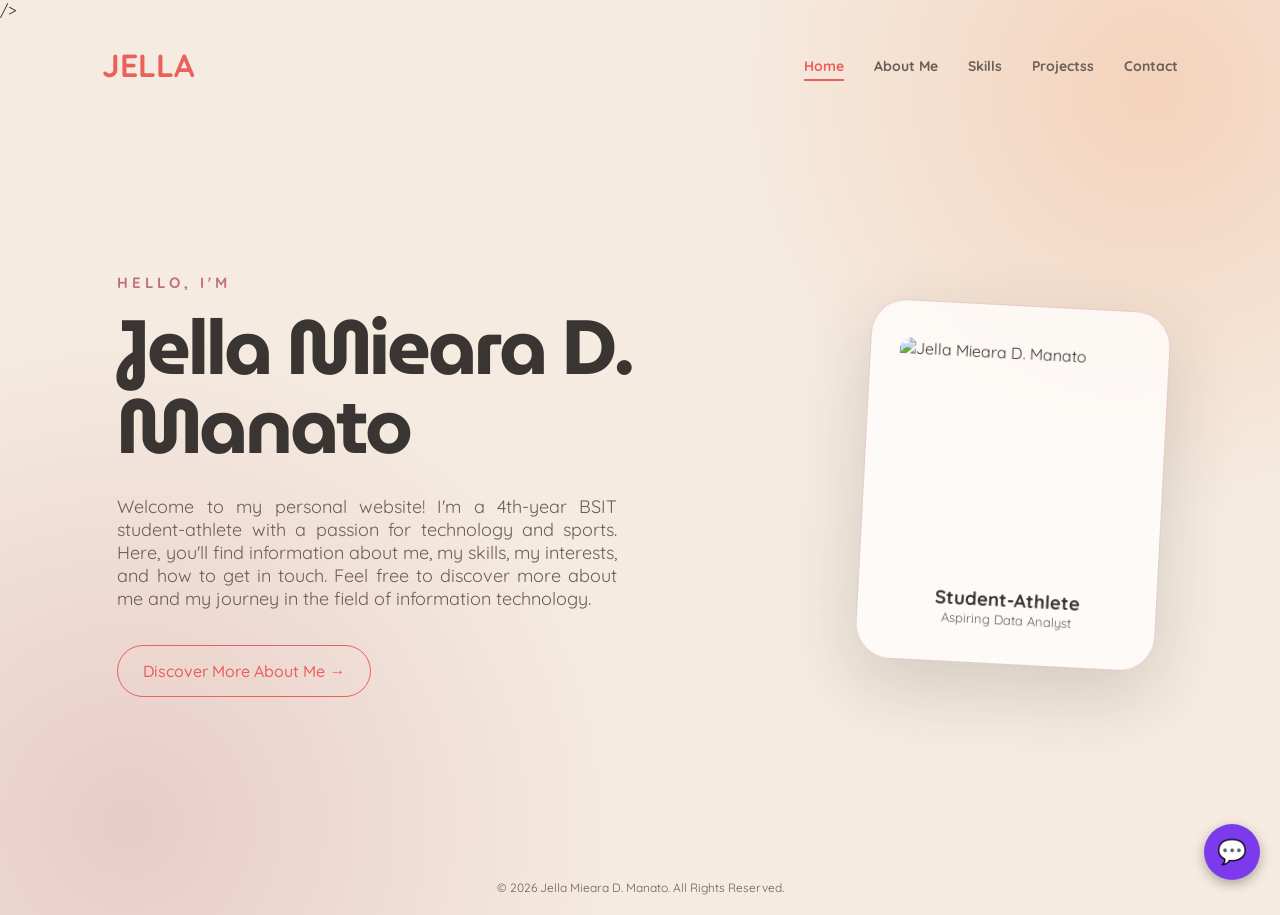
==== index.html @ f7e88230 "Add files via upload" ====
<!doctype html>
<html lang="en">
  <head>
    <meta charset="UTF-8" />
    <meta name="viewport" content="width=device-width, initial-scale=1.0" />
    <title>Jella Mieara Manato | Portfolio</title>
    <link rel="preconnect" href="https://fonts.googleapis.com" />
    <link rel="preconnect" href="https://fonts.gstatic.com" crossorigin />
    <link
      href="https://fonts.googleapis.com/css2?family=MuseoModerno:wght@400;500;700;800&family=Quicksand:wght@300;400;500;600;700&display=swap"
      rel="stylesheet"
    />
    />
    <link rel="stylesheet" href="style.css" />
    <style>
      .brand-name {
        font-family: "MuseoModerno", "Trebuchet MS", sans-serif;
      }
    </style>
  </head>
  <body>
    <header>
      <nav class="navbar">
        <div class="logo">JELLA</div>
        <ul class="nav-links">
          <li>
            <strong><a href="index.html" class="active">Home</a></strong>
          </li>
          <li>
            <strong><a href="about.html">About Me</a></strong>
          </li>
          <li>
            <strong><a href="skills.html">Skills</a></strong>
          </li>
          <li>
            <strong><a href="projects.html">Projectss</a></strong>
          </li>
          <li>
            <strong><a href="contact.html">Contact</a></strong>
          </li>
        </ul>
      </nav>
    </header>
    <main class="page">
      <div class="hero-content">
        <div class="hero-text">
          <p class="small-title">HELLO, I'M</p>
          <h1>
            <span class="first-name brand-name">Jella Mieara D. Manato </span
            ><br /><span class="brand-name"></span>
          </h1>
          <p class="description">
            Welcome to my personal website! I'm a 4th-year BSIT student-athlete
            with a passion for technology and sports. Here, you'll find
            information about me, my skills, my interests, and how to get in
            touch. Feel free to discover more about me and my journey in the
            field of information technology.
          </p>
          <a href="about.html" class="button"> Discover More About Me → </a>
        </div>
        <div class="profile-card">
          <div class="profile-circle">
            <img src="images/profile.jpg" alt="Jella Mieara D. Manato" />
          </div>
          <h3>Student-Athlete</h3>
          <p>Aspiring Data Analyst</p>
        </div>
      </div>
    </main>
    <footer>
      <p>© 2026 Jella Mieara D. Manato. All Rights Reserved.</p>
    </footer>
    <script src="chatbot.js"></script>
  </body>
</html>
---- style.css ----
/*========== COLOR PALETTE (Pantone 2024 – Peach Fuzz) ==========*/
:root {
  --peach: #f2a679; /* Primary — Peach Fuzz */
  --rose: #c1707a; /* Primary — Dusty Rose */
  --cream: #f5ebe0; /* Neutral — background */
  --cream-alt: #fbf5ee; /* Neutral — lighter background/panels */
  --charcoal: #3a3532; /* Text — dark neutral */
  --charcoal-soft: #6b5f58; /* Text — muted */
  --coral: #e8615c; /* Accent */
  --border: #e3cfc0; /* Neutral border */
  --white: #ffffff;
}

/*RESET*/
* {
  margin: 0;
  padding: 0;
  box-sizing: border-box;
}
html {
  scroll-behavior: smooth;
}
body {
  font-family: "Quicksand", "Helvetica Neue", "Segoe UI", Arial, sans-serif;
  font-weight: 400;
  background: var(--cream);
  color: var(--charcoal);
}

/*NAVIGATION*/
header {
  width: 100%;
  padding: 25px 8%;
  position: relative;
  z-index: 10;
}
.navbar {
  display: flex;
  justify-content: space-between;
  align-items: center;
  max-width: 1200px;
  margin: auto;
}
.logo {
  font-size: 32px;
  font-weight: 700;
  color: var(--coral);
}
.nav-links {
  display: flex;
  gap: 30px;
  list-style: none;
}
.nav-links a {
  text-decoration: none;
  color: var(--charcoal-soft);
  font-family: "Quicksand", "Helvetica Neue", "Segoe UI", Arial, sans-serif;
  font-size: 14px;
  font-weight: 700;
  position: relative;
  transition: 0.3s;
}
.nav-links a:hover,
.nav-links a.active {
  color: var(--coral);
}
.nav-links a::after {
  content: "";
  position: absolute;
  width: 0;
  height: 2px;
  left: 0;
  bottom: -6px;
  background: var(--coral);
  transition: 0.3s;
}
.nav-links a:hover::after,
.nav-links a.active::after {
  width: 100%;
}

/*PAGE BACKGROUND*/
body {
  min-height: 100vh;
  background:
    radial-gradient(
      circle at 90% 10%,
      rgba(242, 166, 121, 0.35),
      transparent 30%
    ),
    radial-gradient(
      circle at 10% 90%,
      rgba(193, 112, 122, 0.25),
      transparent 35%
    ),
    var(--cream);
}

/*MAIN PAGE*/
.page {
  min-height: calc(100vh - 150px);
  padding: 50px 8%;
  max-width: 1250px;
  margin: auto;
  display: flex;
  flex-direction: column;
  justify-content: center;
}

/*HOME*/
.hero-content {
  display: flex;
  justify-content: space-between;
  align-items: center;
  gap: 60px;
  flex-wrap: wrap;
}
.hero-text {
  max-width: 620px;
  flex: 1 1 420px;
}
.small-title {
  color: var(--rose);
  font-family: "Quicksand", "Helvetica Neue", "Segoe UI", Arial, sans-serif;
  letter-spacing: 4px;
  font-size: 15px;
  font-weight: 700;
  margin-bottom: 15px;
}
.hero-text h1 {
  font-size: clamp(38px, 6vw, 90px);
  line-height: 1;
  letter-spacing: -3px;
  margin-bottom: 30px;
  font-weight: 700;
  word-break: break-word;
}
.hero-text h1 span {
  color: var(--coral);
}
.hero-text h1 .first-name {
  color: inherit;
  white-space: normal;
}
.description {
  color: var(--charcoal-soft);
  font-family: "Quicksand", "Helvetica Neue", "Segoe UI", Arial, sans-serif;
  font-size: 18px;
  text-align: justify;
  max-width: 500px;
  margin-bottom: 35px;
}
.button {
  display: inline-block;
  padding: 15px 25px;
  border: 1px solid var(--coral);
  border-radius: 50px;
  color: var(--coral);
  text-decoration: none;
  font-family: "Quicksand", "Helvetica Neue", "Segoe UI", Arial, sans-serif;
  font-weight: 500;
  transition: 0.3s;
}
.button:hover {
  background: var(--coral);
  color: white;
  transform: translateY(-4px);
  box-shadow: 0 12px 30px rgba(232, 97, 92, 0.3);
}

/* PROFILE */
.profile-card {
  width: 300px;
  height: 360px;
  display: flex;
  flex-direction: column;
  justify-content: center;
  align-items: center;
  background: rgba(255, 255, 255, 0.75);
  border: 1px solid rgba(193, 112, 122, 0.35);
  border-radius: 35px;
  box-shadow: 0 25px 70px rgba(58, 53, 50, 0.18);
  backdrop-filter: blur(12px);
  transform: rotate(3deg);
  transition: 0.4s;
}
.profile-card:hover {
  transform: rotate(0deg) translateY(-10px);
}
.profile-circle {
  width: 240px;
  height: 220px;
  display: flex;
  justify-content: center;
  align-items: center;
  border-radius: 12px;
  overflow: hidden;
}
.profile-card h3 {
  margin-top: 25px;
  font-family: "Quicksand", "Helvetica Neue", "Segoe UI", Arial, sans-serif;
  font-weight: 700;
  color: var(--charcoal);
}
.profile-card p {
  color: var(--charcoal-soft);
  font-family: "Quicksand", "Helvetica Neue", "Segoe UI", Arial, sans-serif;
  font-size: 13px;
  font-weight: 400;
}
.profile-circle img {
  width: 100%;
  height: 100%;
  object-fit: contain;
  border-radius: 0;
}

/*PAGE HEADING*/
.page-heading {
  margin-bottom: 45px;
}
.page-heading p {
  color: var(--rose);
  font-family: "Quicksand", "Helvetica Neue", "Segoe UI", Arial, sans-serif;
  font-size: 12px;
  letter-spacing: 3px;
  font-weight: 700;
  margin-bottom: 8px;
}
.page-heading h1 {
  font-size: clamp(40px, 6vw, 70px);
  letter-spacing: -3px;
  font-weight: 700;
}
.next-page-button {
  position: fixed;
  top: 50%;
  right: 8%;
  width: 44px;
  height: 44px;
  display: inline-flex;
  align-items: center;
  justify-content: center;
  border: 1px solid var(--coral);
  border-radius: 50%;
  color: var(--coral);
  font-size: 24px;
  line-height: 1;
  text-decoration: none;
  transform: translateY(-50%);
  transition: 0.3s;
}
.next-page-button:hover,
.next-page-button:focus-visible {
  background: var(--coral);
  color: white;
  transform: translate(4px, -50%);
  box-shadow: 0 10px 25px rgba(232, 97, 92, 0.3);
}
.next-page-button:focus-visible {
  outline: 2px solid var(--rose);
  outline-offset: 3px;
}
.interests-next-button {
  top: auto;
  bottom: 45px;
  transform: none;
}
.interests-next-button:hover,
.interests-next-button:focus-visible {
  transform: translateX(4px);
}

/*ABOUT*/
.about-layout {
  display: flex;
  flex-direction: column;
  gap: 30px;
  max-width: 1100px;
  margin: 0 auto;
}
.about-top-row {
  display: flex;
  gap: 30px;
  align-items: stretch;
}
.about-image {
  flex: 1;
  overflow: hidden;
  border-radius: 30px;
  background: var(--cream-alt);
  box-shadow: 0 25px 60px rgba(58, 53, 50, 0.16);
  transform: rotate(-1deg);
  transition:
    transform 0.4s ease,
    box-shadow 0.4s ease;
}
.about-image:hover {
  transform: rotate(0deg) translateY(-6px);
  box-shadow: 0 30px 70px rgba(58, 53, 50, 0.22);
}
.about-image img {
  width: 100%;
  height: 100%;
  display: block;
  object-fit: cover;
}
.about-card {
  flex: 1;
  padding: 45px 40px;
  background: var(--white);
  border: 1px solid var(--border);
  border-radius: 30px;
  box-shadow: 0 15px 40px rgba(58, 53, 50, 0.08);
  display: flex;
  flex-direction: column;
}
.about-card.dark {
  flex: 1.4;
  background: linear-gradient(160deg, var(--peach), #eb9463);
  color: var(--charcoal);
  text-align: justify;
  box-shadow: 0 25px 55px rgba(232, 97, 92, 0.22);
}
.about-card h2 {
  margin-bottom: 20px;
  font-family: "Quicksand", "Helvetica Neue", "Segoe UI", Arial, sans-serif;
  font-weight: 700;
  font-size: 28px;
  letter-spacing: -0.5px;
}
.about-card p {
  color: var(--charcoal-soft);
  font-family: "Quicksand", "Helvetica Neue", "Segoe UI", Arial, sans-serif;
  font-weight: 400;
  font-size: 15px;
  line-height: 1.7;
  margin-bottom: 16px;
}
.about-card.dark p {
  color: #4a3a30;
}
.about-card:not(.dark) {
  justify-content: center;
}
.info {
  padding: 16px 0;
  border-bottom: 1px solid var(--border);
  transition: padding-left 0.25s ease;
}
.info:hover {
  padding-left: 6px;
}
.info:last-child {
  border-bottom: none;
}
.info span {
  display: block;
  color: var(--rose);
  font-family: "Quicksand", "Helvetica Neue", "Segoe UI", Arial, sans-serif;
  font-size: 10px;
  letter-spacing: 2px;
  font-weight: 700;
  margin-bottom: 6px;
}
.info strong {
  white-space: nowrap;
  font-size: 15px;
  color: var(--charcoal);
  font-family: "Quicksand", "Helvetica Neue", "Segoe UI", Arial, sans-serif;
  font-weight: 500;
}

/*SKILLS*/
.skills-grid {
  display: flex;
  flex-wrap: wrap;
  gap: 20px;
  max-width: 1100px;
  margin: 0 auto;
  justify-content: center;
}
.skill-card {
  flex: 0 1 200px;
  min-height: 220px;
  padding: 30px;
  background: var(--white);
  border: 1px solid var(--border);
  border-radius: 25px;
  cursor: pointer;
  transition: 0.3s;
}
.skill-card:hover {
  transform: translateY(-10px);
  box-shadow: 0 20px 45px rgba(232, 97, 92, 0.18);
}
.skill-card:focus-visible {
  outline: 2px solid var(--coral);
  outline-offset: 2px;
}
.skill-card span {
  color: var(--rose);
  font-family: "Quicksand", "Helvetica Neue", "Segoe UI", Arial, sans-serif;
  font-size: 12px;
  font-weight: 700;
}
.skill-card h2 {
  margin-top: 45px;
  margin-bottom: 10px;
  text-align: center;
  font-family: "Quicksand", "Helvetica Neue", "Segoe UI", Arial, sans-serif;
  font-weight: 700;
}
.skill-card.active {
  background: linear-gradient(145deg, var(--peach), var(--coral));
  border-color: rgba(255, 255, 255, 0.4);
  color: var(--white);
  transform: translateY(-8px);
  box-shadow: 0 20px 45px rgba(232, 97, 92, 0.3);
}
.skill-card.active span,
.skill-card.active h2,
.skill-card.active .skill-description {
  color: var(--white);
}
.skill-description {
  max-height: 0;
  overflow: hidden;
  opacity: 0;
  margin: 0;
  color: var(--charcoal-soft);
  font-family: "Quicksand", "Helvetica Neue", "Segoe UI", Arial, sans-serif;
  font-size: 14px;
  transition:
    max-height 0.3s ease,
    opacity 0.3s ease,
    margin-top 0.3s ease;
  justify-content: center;
}
.skill-card.active .skill-description {
  max-height: 80px;
  opacity: 1;
  margin-top: 8px;
}

/*PROJECTS*/
.projects-slider {
  max-width: 1100px;
  margin: 0 auto;
  overflow: visible;
}
.projects-grid {
  display: flex;
  flex-wrap: wrap;
  gap: 25px;
  width: 100%;
  padding: 10px 0 18px;
}
.projects-card {
  flex: 1 1 320px;
  min-height: 330px;
  padding: 35px;
  background: var(--white);
  border: 1px solid var(--border);
  border-radius: 30px;
  transition: 0.3s ease;
  cursor: pointer;
}
.projects-card:hover {
  transform: translateY(-8px) scale(1.02);
  box-shadow: 0 20px 45px rgba(232, 97, 92, 0.18);
}
.projects-card.active {
  background: linear-gradient(145deg, var(--peach), var(--coral));
  color: var(--white);
  border-color: rgba(255, 255, 255, 0.4);
  transform: translateY(-12px) scale(1.02);
  box-shadow: 0 20px 45px rgba(232, 97, 92, 0.3);
}
.projects-card.active span,
.projects-card.active h2,
.projects-card.active p {
  color: var(--white);
}
.projects-card span,
.projects-card h2,
.projects-card p {
  font-family: "Quicksand", "Helvetica Neue", "Segoe UI", Arial, sans-serif;
  font-weight: 400;
}
.projects-card span,
.projects-card h2 {
  font-weight: 700;
}
.projects-card.featured {
  background: var(--peach);
  color: var(--charcoal);
}
.projects-card.featured:hover {
  transform: translateY(-18px) scale(1.02);
}
.icon {
  width: 55px;
  height: 55px;
  display: flex;
  justify-content: center;
  align-items: center;
  border-radius: 16px;
  background: var(--cream-alt);
  color: var(--coral);
  font-size: 25px;
  margin-bottom: 30px;
}
.featured .icon {
  background: rgba(255, 255, 255, 0.5);
  color: var(--charcoal);
}
.projects-card > span {
  font-size: 10px;
  letter-spacing: 3px;
  color: var(--rose);
}
.featured > span {
  color: #5b3f36;
}
.projects-card h2 {
  margin: 10px 0 15px;
}
.projects-card p {
  color: var(--charcoal-soft);
}
.featured p {
  color: #5b3f36;
}

/*CONTACT*/
.contact-layout {
  display: flex;
  gap: 60px;
  align-items: flex-start;
  margin-top: 10px;
}
.contact-info {
  flex: 1;
}
.contact-info h2 {
  font-size: 35px;
  margin-bottom: 15px;
  font-family: "Quicksand", "Helvetica Neue", "Segoe UI", Arial, sans-serif;
  font-weight: 700;
}
.contact-info > p {
  color: var(--charcoal-soft);
  margin-bottom: 30px;
  font-family: "Quicksand", "Helvetica Neue", "Segoe UI", Arial, sans-serif;
}
.contact-item {
  padding: 18px 0;
  border-bottom: 1px solid var(--border);
}
.contact-item span {
  display: block;
  color: var(--rose);
  font-size: 10px;
  letter-spacing: 2px;
  margin-bottom: 5px;
  font-family: "Quicksand", "Helvetica Neue", "Segoe UI", Arial, sans-serif;
  font-weight: 700;
}
.contact-item a {
  color: var(--coral);
  text-decoration: none;
  font-family: "Quicksand", "Helvetica Neue", "Segoe UI", Arial, sans-serif;
}
.contact-form {
  flex: 1;
  margin-top: 34px;
  padding: 35px;
  background: var(--white);
  border: 1px solid var(--border);
  border-radius: 25px;
}
.contact-form label {
  display: block;
  color: var(--charcoal-soft);
  font-size: 13px;
  margin-bottom: 7px;
  font-family: "Quicksand", "Helvetica Neue", "Segoe UI", Arial, sans-serif;
}
.contact-form input,
.contact-form textarea {
  width: 100%;
  padding: 14px;
  margin-bottom: 18px;
  background: var(--cream-alt);
  color: var(--charcoal);
  border: 1px solid var(--border);
  border-radius: 10px;
  font-family: inherit;
  outline: none;
}
.contact-form input:focus,
.contact-form textarea:focus {
  border-color: var(--coral);
}
.contact-form button {
  width: 100%;
  padding: 15px;
  border: none;
  border-radius: 10px;
  background: var(--coral);
  color: white;
  font-weight: bold;
  cursor: pointer;
  transition: 0.3s;
  font-family: "Quicksand", "Helvetica Neue", "Segoe UI", Arial, sans-serif;
}
.contact-form button:hover {
  background: var(--rose);
  transform: translateY(-3px);
}

/*FOOTER*/
footer {
  padding: 20px 8%;
  text-align: center;
  color: var(--charcoal-soft);
  font-size: 12px;
  font-family: "Quicksand", "Helvetica Neue", "Segoe UI", Arial, sans-serif;
}

/*RESPONSIVE*/
@media (max-width: 800px) {
  .navbar {
    flex-direction: column;
    gap: 20px;
  }
  .nav-links {
    gap: 15px;
    flex-wrap: wrap;
    justify-content: center;
  }
  .hero-content,
  .about-layout,
  .contact-layout {
    flex-direction: column;
  }
  .projects-grid {
    display: grid;
    grid-template-columns: repeat(auto-fit, minmax(220px, 1fr));
    width: 100%;
    gap: 20px;
  }
  .projects-card {
    flex: 1 1 100%;
    width: 100%;
    min-width: 0;
  }
  .hero-content {
    text-align: center;
  }
  .description {
    margin-left: auto;
    margin-right: auto;
  }
  .profile-card {
    width: 250px;
    height: 290px;
    margin: auto;
  }
  .profile-circle {
    width: 120px;
    height: 120px;
  }
  .projects-card.featured {
    transform: none;
  }
  .page {
    padding: 40px 20px;
  }
  .next-page-button {
    right: 20px;
  }
  .contact-form {
    margin-top: 0;
  }
  .nav-links a {
    font-size: 11px;
  }
  .hero-text h1 {
    font-size: 50px;
  }
  .page-heading h1 {
    font-size: 45px;
  }
  .skill-card {
    flex: 1 1 100%;
  }
}

@media (max-width: 500px) {
  .nav-links {
    gap: 10px;
  }
}
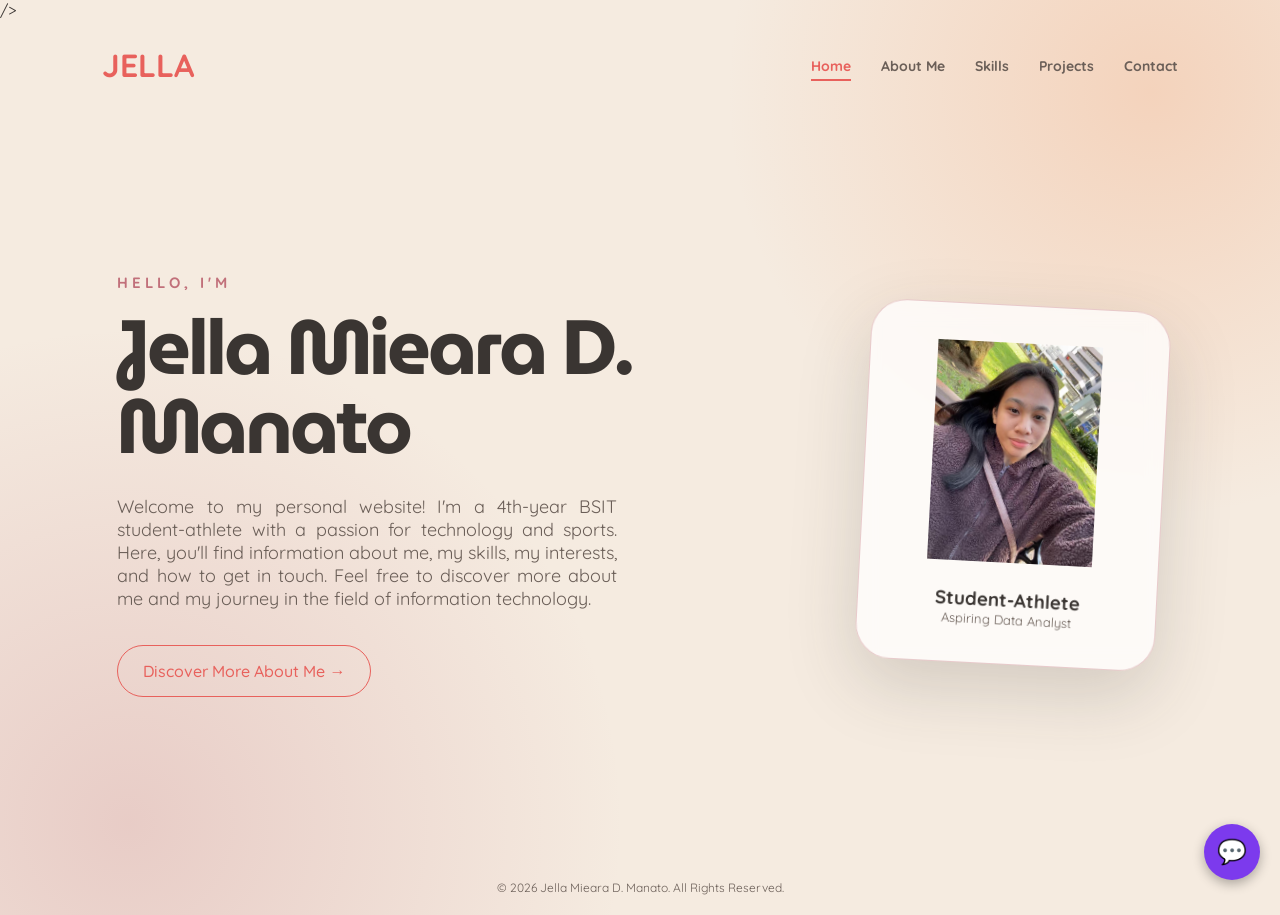
==== commit 7ac73e16: "Update index.html" ====
--- a/index.html
+++ b/index.html
@@ -33,7 +33,7 @@
             <strong><a href="skills.html">Skills</a></strong>
           </li>
           <li>
-            <strong><a href="projects.html">Projectss</a></strong>
+            <strong><a href="projects.html">Projects</a></strong>
           </li>
           <li>
             <strong><a href="contact.html">Contact</a></strong>
